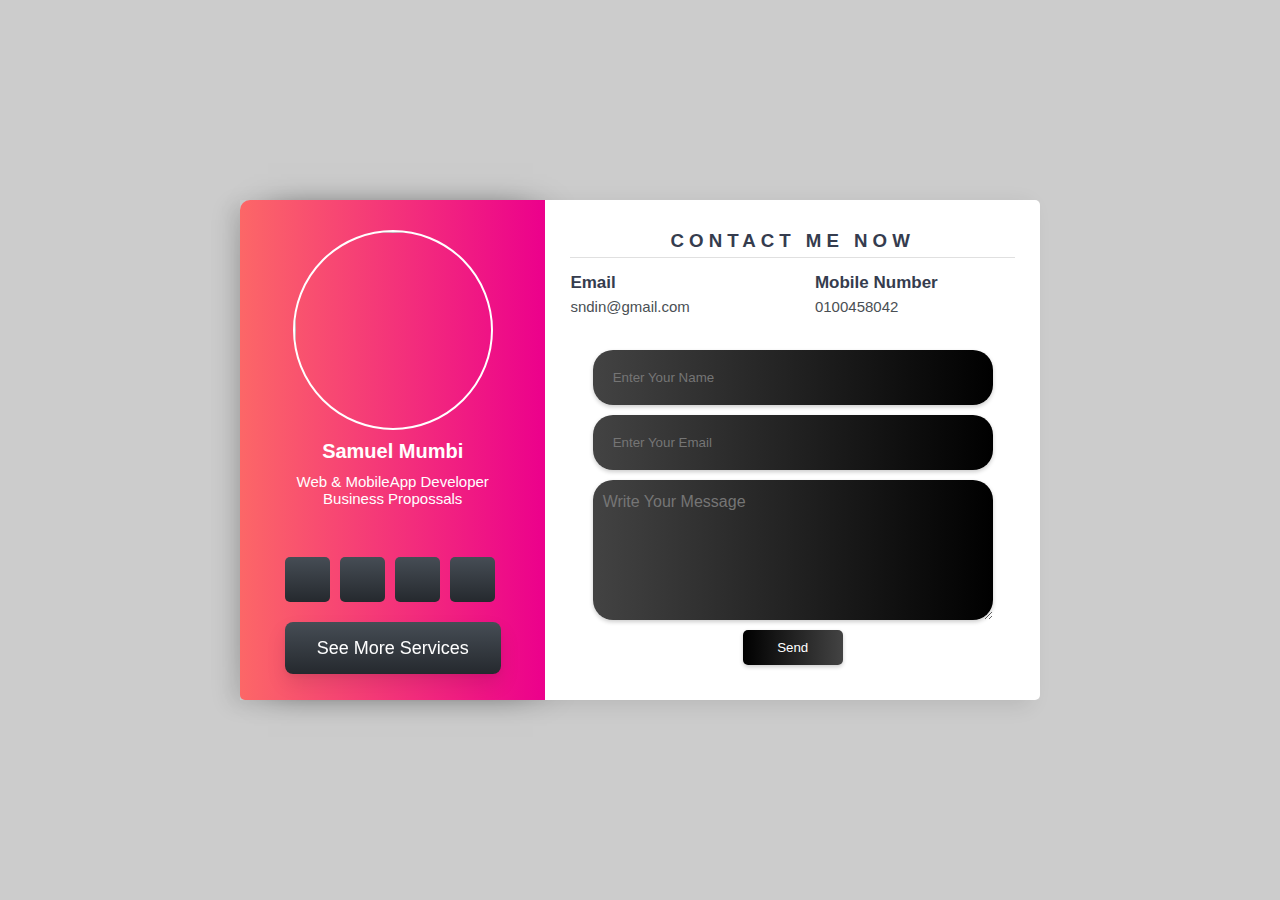
==== myProfileCard.html @ d3ff7086 "Add files via upload" ====
<!DOCTYPE html>
<html>
<head>
  <meta charset="UTF-8">
  <meta name="viewport" content="width=device-width, initial-scale=1.0">
  <script src="https://kit.fontawesome.com/30c8e20d76.js"></script>
  <title>myProfileCard</title>
  <style>
    *{
      margin: 0;
      padding: 0;
      box-sizing: border-box;
      list-style: none;
      font-family: sans-serif;
    }
    body{
      background-color: #ccc; 
       font-family: sans-serif; 
    }
    .wrapper{
      position: absolute;
      top: 50%;
      left: 50%;
      transform: translate(-50%,-50%);
      width: 800px;
      height:500px;
      display: flex;
      box-shadow: -10px 5px 20px rgba(0, 0, 0, 0.1);
    }
    .wrapper .left{
      width: 40%;
      background: #ff8837; 
      background: linear-gradient(to right, #fc6767, #ec008c); 
      padding: 30px 25px;
      border-top-left-radius: 10px;
      border-bottom-left-radius: 5px;
      text-align: center;
      color: #fff;
      box-shadow: 8px 0px 38px -20px rgba(0,0,0,1);
    }
    .wrapper .left img{
      border-radius: 50%;
      border: 2px solid  #fff;
      margin-bottom: 10px;
      width:200px;
      height:200px;
    }
    .wrapper .left h4{
      margin-bottom: 10px;
      font-size: 20px;
      font-family: sans-serif; 
    }
    .wrapper .left p{
      font-size: 15px;
    }
    .wrapper .right{
      width: 65%;
      background: #fff;
      padding: 30px 25px;
      border-top-right-radius: 5px;
      border-bottom-right-radius: 5px;
    }
     .info,
     .projects{
  margin-bottom: 25px;
    }

    .info h3,
    .projects h3{
    margin-bottom: 15px;
    padding-bottom: 5px;
    border-bottom: 1px solid #e0e0e0;
    color: #353c4e;
    text-align: center;
    text-transform: uppercase;
    letter-spacing: 5px;
   }
   .info_data,
   .projects_data{
    display: flex;
    justify-content: space-between;
   }

   .info_data .data,
   .projects_data .data{
    width: 45%;
   }

   .info_data .data h4,
   .projects_data .data h4{
    color: #353c4e;
    font-size: 17px;
    margin-bottom: 5px;
   }

   .info_data .data p,
   .projects_data .data p{
    font-size: 15px;
    margin-bottom: 10px;
    color: #4a4f54;
   }

   .social_media ul{
    display: flex;
    margin-top: 50px;
    margin-left: 20px;
   }

   .social_media ul li{
    width: 45px;
    height: 45px;
    background-image: linear-gradient(#464d55, #25292e);
    margin-right: 10px;
    border-radius: 5px;
    text-align: center;
    line-height: 45px;
   }
   .social_media ul li a{
    color :#fff;
    display: block;
    font-size: 18px;
   }

   .right form {
    margin-top: 20px;
    display: flex;
    flex-direction: column;
    align-items: center;
   }

  .right form input[type="text"], .back form textarea {
    padding: 20px;
    margin-bottom: 10px;
    border-radius: 20px;
    border: none;
    box-shadow: 0 2px 4px 0 rgba(0, 0, 0, 0.2);
    width: 90%;
    background: linear-gradient(to right, #434343, #000000); 
    color:#ffffff;
   }

  .right form input[type="submit"] {
    background: linear-gradient(to left, #434343, #000000); 
    color: white;
    border: none;
    padding: 10px;
    border-radius: 5px;
    box-shadow: 0 2px 4px 0 rgba(0, 0, 0, 0.2);
    width: 100px;
    cursor: pointer;
    margin-top: 10px;
   }
   textarea {
    font-size: 16px;
    line-height: 1.5;
    padding: 10px;
    border:none; 
    border-radius: 20px; 
    width: 90%;
    color: white;
    box-shadow: 0 2px 4px 0 rgba(0, 0, 0, 0.2);
    background: linear-gradient(to right, #434343, #000000); 
   }

   .right form input[type="submit"]:hover {
    background: linear-gradient(to right, #434343, #000000); 
   }

   
  .button-84 {
  align-items: center;
  background-color: initial;
  background-image: linear-gradient(#464d55, #25292e);
  border-radius: 8px;
  border-width: 0;
  box-shadow: 0 10px 20px rgba(0, 0, 0, .1),0 3px 6px rgba(0, 0, 0, .05);
  box-sizing: border-box;
  color: #fff;
  cursor: pointer;
  font-size: 18px;
  height: 52px;
  margin: 20px 0 0 0;
  outline: none;
  padding: 0 32px;
  text-align: center;
  text-decoration: none;
  transform: translate3d(0, 0, 0);
  transition: all 150ms;
 }

.button-84:hover {
  box-shadow: rgba(0, 1, 0, .2) 0 2px 8px;
  opacity: .85;
 }

 .button-84:active {
  outline: 0;
 }

 .button-84:focus {
  box-shadow: rgba(0, 0, 0, .5) 0 0 0 3px;
 }

 @media (max-width: 420px) {
  .button-84 {
    height: 48px;
  }
 }



  

    
    
  </style>
</head>
<body>
<div class="wrapper">
    <div class="left">
        <img src="images/Profile Pic1.jpg">
        <h4>Samuel Mumbi</h4>
         <p>Web & MobileApp Developer</p>
         <p> Business Propossals</p>
         <div class="social_media">
          <ul>
            <li><a href="https://www.facebook.com/profile.php?id=100075928181371" target="_blank"><i class="fab fa-facebook-f"></i></a></li>

            <li><a href="https://x.com/samuel_ndin/status/1679145730244575233?s=20" target="_blank"><i class="fab fa-twitter"></i></a></li>

            <li><a href="https://www.instagram.com/samuel_ndin/" target="_blank"><i class="fab fa-instagram"></i></a></li>
            
           
            <li><a href="https://youtube.com/@m.s.e.tkenya8371?si=U6i93JXykSvqaCib" target="_blank"><i class="fab fa-youtube"></i></a></li>
        </ul>
    </div>
   <a href="index.html" target="_blank"><button class="button-84" role="button">See More Services</button></a>
    </div>
    <div class="right">
        <div class="info">
            <h3>Contact Me Now</h3>
            <div class="info_data">
                 <div class="data">
                    <h4>Email</h4>
                    <p>sndin@gmail.com</p>
                 </div>
                 <div class="data">
                   <h4>Mobile Number</h4>
                    <p>0100458042</p>
              </div>
            </div>
        </div>
        <form action="#" method="post">
          <input type="text" placeholder="Enter Your Name">
          <input type="text" placeholder="Enter Your Email">
          <textarea placeholder="Write Your Message" rows="5"></textarea>
          <a href="#"><input type="submit" value="Send"></a>
        </form>
        
    </div>
</div>
</body>
</html>
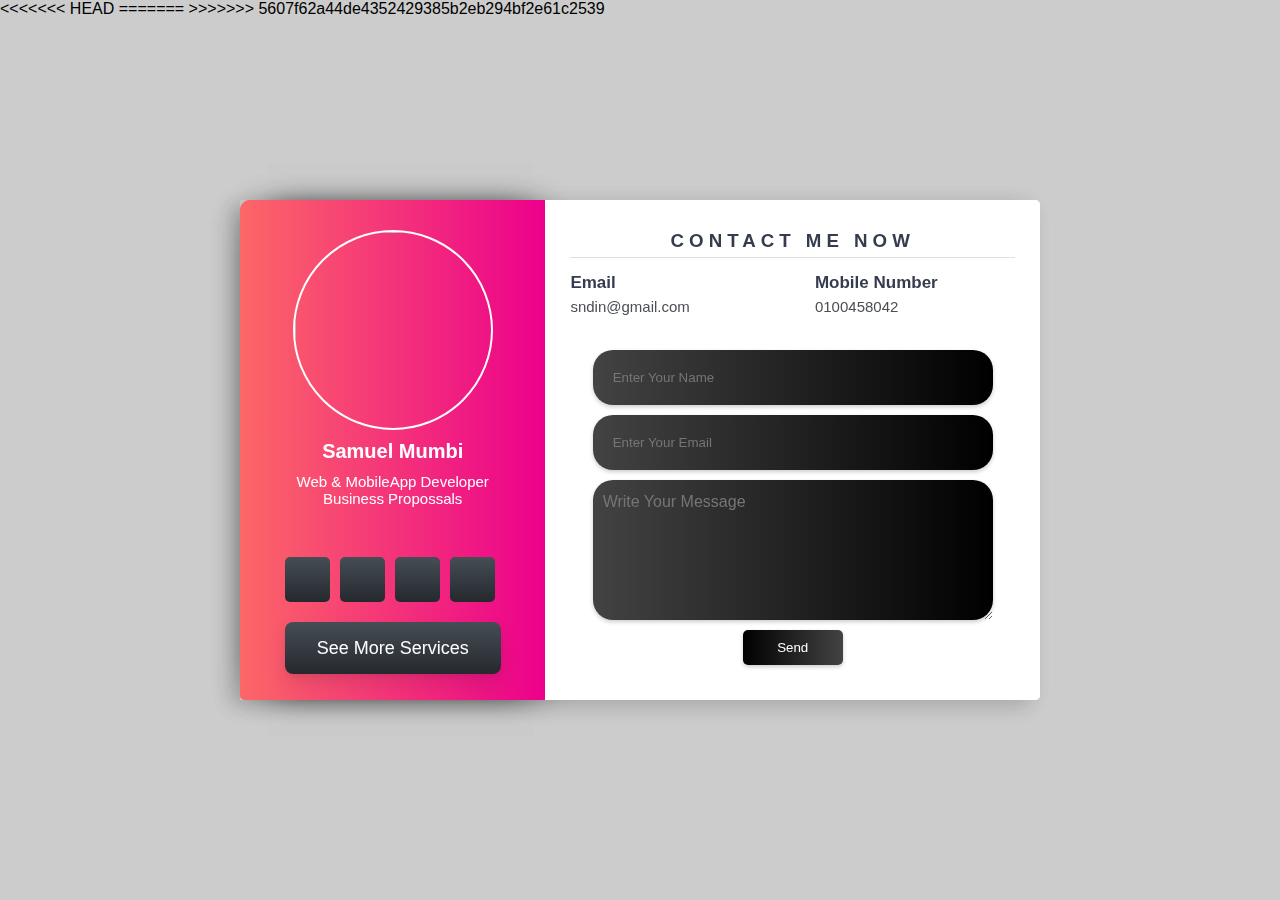
==== commit 72f176c2: "second commit" ====
--- a/myProfileCard.html
+++ b/myProfileCard.html
@@ -1,263 +1,528 @@
-<!DOCTYPE html>
-<html>
-<head>
-  <meta charset="UTF-8">
-  <meta name="viewport" content="width=device-width, initial-scale=1.0">
-  <script src="https://kit.fontawesome.com/30c8e20d76.js"></script>
-  <title>myProfileCard</title>
-  <style>
-    *{
-      margin: 0;
-      padding: 0;
-      box-sizing: border-box;
-      list-style: none;
-      font-family: sans-serif;
-    }
-    body{
-      background-color: #ccc; 
-       font-family: sans-serif; 
-    }
-    .wrapper{
-      position: absolute;
-      top: 50%;
-      left: 50%;
-      transform: translate(-50%,-50%);
-      width: 800px;
-      height:500px;
-      display: flex;
-      box-shadow: -10px 5px 20px rgba(0, 0, 0, 0.1);
-    }
-    .wrapper .left{
-      width: 40%;
-      background: #ff8837; 
-      background: linear-gradient(to right, #fc6767, #ec008c); 
-      padding: 30px 25px;
-      border-top-left-radius: 10px;
-      border-bottom-left-radius: 5px;
-      text-align: center;
-      color: #fff;
-      box-shadow: 8px 0px 38px -20px rgba(0,0,0,1);
-    }
-    .wrapper .left img{
-      border-radius: 50%;
-      border: 2px solid  #fff;
-      margin-bottom: 10px;
-      width:200px;
-      height:200px;
-    }
-    .wrapper .left h4{
-      margin-bottom: 10px;
-      font-size: 20px;
-      font-family: sans-serif; 
-    }
-    .wrapper .left p{
-      font-size: 15px;
-    }
-    .wrapper .right{
-      width: 65%;
-      background: #fff;
-      padding: 30px 25px;
-      border-top-right-radius: 5px;
-      border-bottom-right-radius: 5px;
-    }
-     .info,
-     .projects{
-  margin-bottom: 25px;
-    }
-
-    .info h3,
-    .projects h3{
-    margin-bottom: 15px;
-    padding-bottom: 5px;
-    border-bottom: 1px solid #e0e0e0;
-    color: #353c4e;
-    text-align: center;
-    text-transform: uppercase;
-    letter-spacing: 5px;
-   }
-   .info_data,
-   .projects_data{
-    display: flex;
-    justify-content: space-between;
-   }
-
-   .info_data .data,
-   .projects_data .data{
-    width: 45%;
-   }
-
-   .info_data .data h4,
-   .projects_data .data h4{
-    color: #353c4e;
-    font-size: 17px;
-    margin-bottom: 5px;
-   }
-
-   .info_data .data p,
-   .projects_data .data p{
-    font-size: 15px;
-    margin-bottom: 10px;
-    color: #4a4f54;
-   }
-
-   .social_media ul{
-    display: flex;
-    margin-top: 50px;
-    margin-left: 20px;
-   }
-
-   .social_media ul li{
-    width: 45px;
-    height: 45px;
-    background-image: linear-gradient(#464d55, #25292e);
-    margin-right: 10px;
-    border-radius: 5px;
-    text-align: center;
-    line-height: 45px;
-   }
-   .social_media ul li a{
-    color :#fff;
-    display: block;
-    font-size: 18px;
-   }
-
-   .right form {
-    margin-top: 20px;
-    display: flex;
-    flex-direction: column;
-    align-items: center;
-   }
-
-  .right form input[type="text"], .back form textarea {
-    padding: 20px;
-    margin-bottom: 10px;
-    border-radius: 20px;
-    border: none;
-    box-shadow: 0 2px 4px 0 rgba(0, 0, 0, 0.2);
-    width: 90%;
-    background: linear-gradient(to right, #434343, #000000); 
-    color:#ffffff;
-   }
-
-  .right form input[type="submit"] {
-    background: linear-gradient(to left, #434343, #000000); 
-    color: white;
-    border: none;
-    padding: 10px;
-    border-radius: 5px;
-    box-shadow: 0 2px 4px 0 rgba(0, 0, 0, 0.2);
-    width: 100px;
-    cursor: pointer;
-    margin-top: 10px;
-   }
-   textarea {
-    font-size: 16px;
-    line-height: 1.5;
-    padding: 10px;
-    border:none; 
-    border-radius: 20px; 
-    width: 90%;
-    color: white;
-    box-shadow: 0 2px 4px 0 rgba(0, 0, 0, 0.2);
-    background: linear-gradient(to right, #434343, #000000); 
-   }
-
-   .right form input[type="submit"]:hover {
-    background: linear-gradient(to right, #434343, #000000); 
-   }
-
-   
-  .button-84 {
-  align-items: center;
-  background-color: initial;
-  background-image: linear-gradient(#464d55, #25292e);
-  border-radius: 8px;
-  border-width: 0;
-  box-shadow: 0 10px 20px rgba(0, 0, 0, .1),0 3px 6px rgba(0, 0, 0, .05);
-  box-sizing: border-box;
-  color: #fff;
-  cursor: pointer;
-  font-size: 18px;
-  height: 52px;
-  margin: 20px 0 0 0;
-  outline: none;
-  padding: 0 32px;
-  text-align: center;
-  text-decoration: none;
-  transform: translate3d(0, 0, 0);
-  transition: all 150ms;
- }
-
-.button-84:hover {
-  box-shadow: rgba(0, 1, 0, .2) 0 2px 8px;
-  opacity: .85;
- }
-
- .button-84:active {
-  outline: 0;
- }
-
- .button-84:focus {
-  box-shadow: rgba(0, 0, 0, .5) 0 0 0 3px;
- }
-
- @media (max-width: 420px) {
-  .button-84 {
-    height: 48px;
-  }
- }
-
-
-
-  
-
-    
-    
-  </style>
-</head>
-<body>
-<div class="wrapper">
-    <div class="left">
-        <img src="images/Profile Pic1.jpg">
-        <h4>Samuel Mumbi</h4>
-         <p>Web & MobileApp Developer</p>
-         <p> Business Propossals</p>
-         <div class="social_media">
-          <ul>
-            <li><a href="https://www.facebook.com/profile.php?id=100075928181371" target="_blank"><i class="fab fa-facebook-f"></i></a></li>
-
-            <li><a href="https://x.com/samuel_ndin/status/1679145730244575233?s=20" target="_blank"><i class="fab fa-twitter"></i></a></li>
-
-            <li><a href="https://www.instagram.com/samuel_ndin/" target="_blank"><i class="fab fa-instagram"></i></a></li>
-            
-           
-            <li><a href="https://youtube.com/@m.s.e.tkenya8371?si=U6i93JXykSvqaCib" target="_blank"><i class="fab fa-youtube"></i></a></li>
-        </ul>
-    </div>
-   <a href="index.html" target="_blank"><button class="button-84" role="button">See More Services</button></a>
-    </div>
-    <div class="right">
-        <div class="info">
-            <h3>Contact Me Now</h3>
-            <div class="info_data">
-                 <div class="data">
-                    <h4>Email</h4>
-                    <p>sndin@gmail.com</p>
-                 </div>
-                 <div class="data">
-                   <h4>Mobile Number</h4>
-                    <p>0100458042</p>
-              </div>
-            </div>
-        </div>
-        <form action="#" method="post">
-          <input type="text" placeholder="Enter Your Name">
-          <input type="text" placeholder="Enter Your Email">
-          <textarea placeholder="Write Your Message" rows="5"></textarea>
-          <a href="#"><input type="submit" value="Send"></a>
-        </form>
-        
-    </div>
-</div>
-</body>
+<<<<<<< HEAD
+<!DOCTYPE html>
+<html>
+<head>
+  <meta charset="UTF-8">
+  <meta name="viewport" content="width=device-width, initial-scale=1.0">
+  <script src="https://kit.fontawesome.com/30c8e20d76.js"></script>
+  <title>myProfileCard</title>
+  <style>
+    *{
+      margin: 0;
+      padding: 0;
+      box-sizing: border-box;
+      list-style: none;
+      font-family: sans-serif;
+    }
+    body{
+      background-color: #ccc; 
+       font-family: sans-serif; 
+    }
+    .wrapper{
+      position: absolute;
+      top: 50%;
+      left: 50%;
+      transform: translate(-50%,-50%);
+      width: 800px;
+      height:500px;
+      display: flex;
+      box-shadow: -10px 5px 20px rgba(0, 0, 0, 0.1);
+    }
+    .wrapper .left{
+      width: 40%;
+      background: #ff8837; 
+      background: linear-gradient(to right, #fc6767, #ec008c); 
+      padding: 30px 25px;
+      border-top-left-radius: 10px;
+      border-bottom-left-radius: 5px;
+      text-align: center;
+      color: #fff;
+      box-shadow: 8px 0px 38px -20px rgba(0,0,0,1);
+    }
+    .wrapper .left img{
+      border-radius: 50%;
+      border: 2px solid  #fff;
+      margin-bottom: 10px;
+      width:200px;
+      height:200px;
+    }
+    .wrapper .left h4{
+      margin-bottom: 10px;
+      font-size: 20px;
+      font-family: sans-serif; 
+    }
+    .wrapper .left p{
+      font-size: 15px;
+    }
+    .wrapper .right{
+      width: 65%;
+      background: #fff;
+      padding: 30px 25px;
+      border-top-right-radius: 5px;
+      border-bottom-right-radius: 5px;
+    }
+     .info,
+     .projects{
+  margin-bottom: 25px;
+    }
+
+    .info h3,
+    .projects h3{
+    margin-bottom: 15px;
+    padding-bottom: 5px;
+    border-bottom: 1px solid #e0e0e0;
+    color: #353c4e;
+    text-align: center;
+    text-transform: uppercase;
+    letter-spacing: 5px;
+   }
+   .info_data,
+   .projects_data{
+    display: flex;
+    justify-content: space-between;
+   }
+
+   .info_data .data,
+   .projects_data .data{
+    width: 45%;
+   }
+
+   .info_data .data h4,
+   .projects_data .data h4{
+    color: #353c4e;
+    font-size: 17px;
+    margin-bottom: 5px;
+   }
+
+   .info_data .data p,
+   .projects_data .data p{
+    font-size: 15px;
+    margin-bottom: 10px;
+    color: #4a4f54;
+   }
+
+   .social_media ul{
+    display: flex;
+    margin-top: 50px;
+    margin-left: 20px;
+   }
+
+   .social_media ul li{
+    width: 45px;
+    height: 45px;
+    background-image: linear-gradient(#464d55, #25292e);
+    margin-right: 10px;
+    border-radius: 5px;
+    text-align: center;
+    line-height: 45px;
+   }
+   .social_media ul li a{
+    color :#fff;
+    display: block;
+    font-size: 18px;
+   }
+
+   .right form {
+    margin-top: 20px;
+    display: flex;
+    flex-direction: column;
+    align-items: center;
+   }
+
+  .right form input[type="text"], .back form textarea {
+    padding: 20px;
+    margin-bottom: 10px;
+    border-radius: 20px;
+    border: none;
+    box-shadow: 0 2px 4px 0 rgba(0, 0, 0, 0.2);
+    width: 90%;
+    background: linear-gradient(to right, #434343, #000000); 
+    color:#ffffff;
+   }
+
+  .right form input[type="submit"] {
+    background: linear-gradient(to left, #434343, #000000); 
+    color: white;
+    border: none;
+    padding: 10px;
+    border-radius: 5px;
+    box-shadow: 0 2px 4px 0 rgba(0, 0, 0, 0.2);
+    width: 100px;
+    cursor: pointer;
+    margin-top: 10px;
+   }
+   textarea {
+    font-size: 16px;
+    line-height: 1.5;
+    padding: 10px;
+    border:none; 
+    border-radius: 20px; 
+    width: 90%;
+    color: white;
+    box-shadow: 0 2px 4px 0 rgba(0, 0, 0, 0.2);
+    background: linear-gradient(to right, #434343, #000000); 
+   }
+
+   .right form input[type="submit"]:hover {
+    background: linear-gradient(to right, #434343, #000000); 
+   }
+
+   
+  .button-84 {
+  align-items: center;
+  background-color: initial;
+  background-image: linear-gradient(#464d55, #25292e);
+  border-radius: 8px;
+  border-width: 0;
+  box-shadow: 0 10px 20px rgba(0, 0, 0, .1),0 3px 6px rgba(0, 0, 0, .05);
+  box-sizing: border-box;
+  color: #fff;
+  cursor: pointer;
+  font-size: 18px;
+  height: 52px;
+  margin: 20px 0 0 0;
+  outline: none;
+  padding: 0 32px;
+  text-align: center;
+  text-decoration: none;
+  transform: translate3d(0, 0, 0);
+  transition: all 150ms;
+ }
+
+.button-84:hover {
+  box-shadow: rgba(0, 1, 0, .2) 0 2px 8px;
+  opacity: .85;
+ }
+
+ .button-84:active {
+  outline: 0;
+ }
+
+ .button-84:focus {
+  box-shadow: rgba(0, 0, 0, .5) 0 0 0 3px;
+ }
+
+ @media (max-width: 420px) {
+  .button-84 {
+    height: 48px;
+  }
+ }
+
+
+
+  
+
+    
+    
+  </style>
+</head>
+<body>
+<div class="wrapper">
+    <div class="left">
+        <img src="images/Profile Pic1.jpg">
+        <h4>Samuel Mumbi</h4>
+         <p>Web & MobileApp Developer</p>
+         <p> Business Propossals</p>
+         <div class="social_media">
+          <ul>
+            <li><a href="https://www.facebook.com/profile.php?id=100075928181371" target="_blank"><i class="fab fa-facebook-f"></i></a></li>
+
+            <li><a href="https://x.com/samuel_ndin/status/1679145730244575233?s=20" target="_blank"><i class="fab fa-twitter"></i></a></li>
+
+            <li><a href="https://www.instagram.com/samuel_ndin/" target="_blank"><i class="fab fa-instagram"></i></a></li>
+            
+           
+            <li><a href="https://youtube.com/@m.s.e.tkenya8371?si=U6i93JXykSvqaCib" target="_blank"><i class="fab fa-youtube"></i></a></li>
+        </ul>
+    </div>
+   <a href="index.html" target="_blank"><button class="button-84" role="button">See More Services</button></a>
+    </div>
+    <div class="right">
+        <div class="info">
+            <h3>Contact Me Now</h3>
+            <div class="info_data">
+                 <div class="data">
+                    <h4>Email</h4>
+                    <p>sndin@gmail.com</p>
+                 </div>
+                 <div class="data">
+                   <h4>Mobile Number</h4>
+                    <p>0100458042</p>
+              </div>
+            </div>
+        </div>
+        <form action="#" method="post">
+          <input type="text" placeholder="Enter Your Name">
+          <input type="text" placeholder="Enter Your Email">
+          <textarea placeholder="Write Your Message" rows="5"></textarea>
+          <a href="#"><input type="submit" value="Send"></a>
+        </form>
+        
+    </div>
+</div>
+</body>
+=======
+<!DOCTYPE html>
+<html>
+<head>
+  <meta charset="UTF-8">
+  <meta name="viewport" content="width=device-width, initial-scale=1.0">
+  <script src="https://kit.fontawesome.com/30c8e20d76.js"></script>
+  <title>myProfileCard</title>
+  <style>
+    *{
+      margin: 0;
+      padding: 0;
+      box-sizing: border-box;
+      list-style: none;
+      font-family: sans-serif;
+    }
+    body{
+      background-color: #ccc; 
+       font-family: sans-serif; 
+    }
+    .wrapper{
+      position: absolute;
+      top: 50%;
+      left: 50%;
+      transform: translate(-50%,-50%);
+      width: 800px;
+      height:500px;
+      display: flex;
+      box-shadow: -10px 5px 20px rgba(0, 0, 0, 0.1);
+    }
+    .wrapper .left{
+      width: 40%;
+      background: #ff8837; 
+      background: linear-gradient(to right, #fc6767, #ec008c); 
+      padding: 30px 25px;
+      border-top-left-radius: 10px;
+      border-bottom-left-radius: 5px;
+      text-align: center;
+      color: #fff;
+      box-shadow: 8px 0px 38px -20px rgba(0,0,0,1);
+    }
+    .wrapper .left img{
+      border-radius: 50%;
+      border: 2px solid  #fff;
+      margin-bottom: 10px;
+      width:200px;
+      height:200px;
+    }
+    .wrapper .left h4{
+      margin-bottom: 10px;
+      font-size: 20px;
+      font-family: sans-serif; 
+    }
+    .wrapper .left p{
+      font-size: 15px;
+    }
+    .wrapper .right{
+      width: 65%;
+      background: #fff;
+      padding: 30px 25px;
+      border-top-right-radius: 5px;
+      border-bottom-right-radius: 5px;
+    }
+     .info,
+     .projects{
+  margin-bottom: 25px;
+    }
+
+    .info h3,
+    .projects h3{
+    margin-bottom: 15px;
+    padding-bottom: 5px;
+    border-bottom: 1px solid #e0e0e0;
+    color: #353c4e;
+    text-align: center;
+    text-transform: uppercase;
+    letter-spacing: 5px;
+   }
+   .info_data,
+   .projects_data{
+    display: flex;
+    justify-content: space-between;
+   }
+
+   .info_data .data,
+   .projects_data .data{
+    width: 45%;
+   }
+
+   .info_data .data h4,
+   .projects_data .data h4{
+    color: #353c4e;
+    font-size: 17px;
+    margin-bottom: 5px;
+   }
+
+   .info_data .data p,
+   .projects_data .data p{
+    font-size: 15px;
+    margin-bottom: 10px;
+    color: #4a4f54;
+   }
+
+   .social_media ul{
+    display: flex;
+    margin-top: 50px;
+    margin-left: 20px;
+   }
+
+   .social_media ul li{
+    width: 45px;
+    height: 45px;
+    background-image: linear-gradient(#464d55, #25292e);
+    margin-right: 10px;
+    border-radius: 5px;
+    text-align: center;
+    line-height: 45px;
+   }
+   .social_media ul li a{
+    color :#fff;
+    display: block;
+    font-size: 18px;
+   }
+
+   .right form {
+    margin-top: 20px;
+    display: flex;
+    flex-direction: column;
+    align-items: center;
+   }
+
+  .right form input[type="text"], .back form textarea {
+    padding: 20px;
+    margin-bottom: 10px;
+    border-radius: 20px;
+    border: none;
+    box-shadow: 0 2px 4px 0 rgba(0, 0, 0, 0.2);
+    width: 90%;
+    background: linear-gradient(to right, #434343, #000000); 
+    color:#ffffff;
+   }
+
+  .right form input[type="submit"] {
+    background: linear-gradient(to left, #434343, #000000); 
+    color: white;
+    border: none;
+    padding: 10px;
+    border-radius: 5px;
+    box-shadow: 0 2px 4px 0 rgba(0, 0, 0, 0.2);
+    width: 100px;
+    cursor: pointer;
+    margin-top: 10px;
+   }
+   textarea {
+    font-size: 16px;
+    line-height: 1.5;
+    padding: 10px;
+    border:none; 
+    border-radius: 20px; 
+    width: 90%;
+    color: white;
+    box-shadow: 0 2px 4px 0 rgba(0, 0, 0, 0.2);
+    background: linear-gradient(to right, #434343, #000000); 
+   }
+
+   .right form input[type="submit"]:hover {
+    background: linear-gradient(to right, #434343, #000000); 
+   }
+
+   
+  .button-84 {
+  align-items: center;
+  background-color: initial;
+  background-image: linear-gradient(#464d55, #25292e);
+  border-radius: 8px;
+  border-width: 0;
+  box-shadow: 0 10px 20px rgba(0, 0, 0, .1),0 3px 6px rgba(0, 0, 0, .05);
+  box-sizing: border-box;
+  color: #fff;
+  cursor: pointer;
+  font-size: 18px;
+  height: 52px;
+  margin: 20px 0 0 0;
+  outline: none;
+  padding: 0 32px;
+  text-align: center;
+  text-decoration: none;
+  transform: translate3d(0, 0, 0);
+  transition: all 150ms;
+ }
+
+.button-84:hover {
+  box-shadow: rgba(0, 1, 0, .2) 0 2px 8px;
+  opacity: .85;
+ }
+
+ .button-84:active {
+  outline: 0;
+ }
+
+ .button-84:focus {
+  box-shadow: rgba(0, 0, 0, .5) 0 0 0 3px;
+ }
+
+ @media (max-width: 420px) {
+  .button-84 {
+    height: 48px;
+  }
+ }
+
+
+
+  
+
+    
+    
+  </style>
+</head>
+<body>
+<div class="wrapper">
+    <div class="left">
+        <img src="images/Profile Pic1.jpg">
+        <h4>Samuel Mumbi</h4>
+         <p>Web & MobileApp Developer</p>
+         <p> Business Propossals</p>
+         <div class="social_media">
+          <ul>
+            <li><a href="https://www.facebook.com/profile.php?id=100075928181371" target="_blank"><i class="fab fa-facebook-f"></i></a></li>
+
+            <li><a href="https://x.com/samuel_ndin/status/1679145730244575233?s=20" target="_blank"><i class="fab fa-twitter"></i></a></li>
+
+            <li><a href="https://www.instagram.com/samuel_ndin/" target="_blank"><i class="fab fa-instagram"></i></a></li>
+            
+           
+            <li><a href="https://youtube.com/@m.s.e.tkenya8371?si=U6i93JXykSvqaCib" target="_blank"><i class="fab fa-youtube"></i></a></li>
+        </ul>
+    </div>
+   <a href="index.html" target="_blank"><button class="button-84" role="button">See More Services</button></a>
+    </div>
+    <div class="right">
+        <div class="info">
+            <h3>Contact Me Now</h3>
+            <div class="info_data">
+                 <div class="data">
+                    <h4>Email</h4>
+                    <p>sndin@gmail.com</p>
+                 </div>
+                 <div class="data">
+                   <h4>Mobile Number</h4>
+                    <p>0100458042</p>
+              </div>
+            </div>
+        </div>
+        <form action="#" method="post">
+          <input type="text" placeholder="Enter Your Name">
+          <input type="text" placeholder="Enter Your Email">
+          <textarea placeholder="Write Your Message" rows="5"></textarea>
+          <a href="#"><input type="submit" value="Send"></a>
+        </form>
+        
+    </div>
+</div>
+</body>
+>>>>>>> 5607f62a44de4352429385b2eb294bf2e61c2539
 </html>